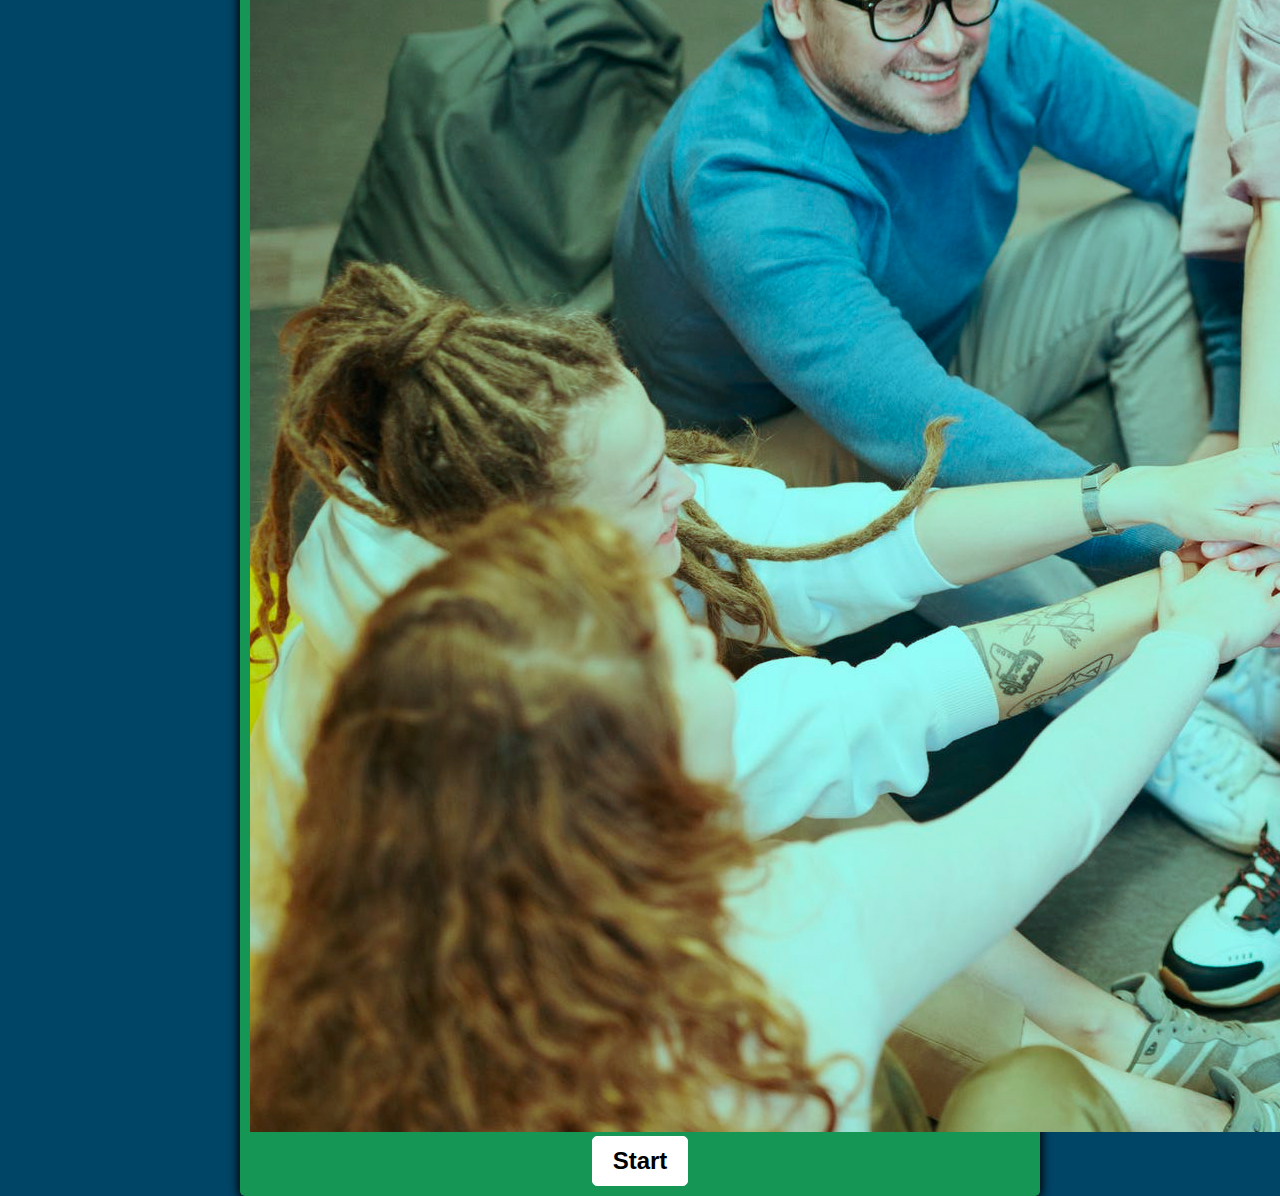
==== Kodning/index.html @ 366a4020 "Update index.html" ====
<!DOCTYPE html>
<html lang="en" dir="ltr">
  <head>
    <meta charset="utf-8">
    <meta name="viewport" content="width=device-width, initial-scale=1.0">
    <meta http-equiv="X-UA-Compatible" content="ie=edge">
    <link href="css/style.css" rel="stylesheet">
    <script defer src="javascript/script.js"></script>
    <title>Quiz App</title>
  </head>
  <body>
    <div class="container">
      <img src="img/venner.png" class="venner">
      <div id="question-container" class="hide">
        <div id="question">Question</div>
        <div id="answer-buttons" class="btn-grid">
          <button class="btn">Answer 1</button>
          <button class="btn">Answer 2</button>
          <button class="btn">Answer 3</button>
          <button class="btn">Answer 4</button>
        </div>
      </div>
      <div class="controls">
        <button id="start-btn" class="start-btn btn">Start</button>
        <button id="back-btn" class="back-btn btn hide">Tilbage</button>
        <button id="next-btn" class="next-btn btn hide">Næste</button>
      </div>
    </div>

  </body>
</html>
---- Kodning/css/style.css ----
*, *::before, *::after {
  box-sizing: border-box;
  font-family: sans-serif;
}


:root {
  --hue-neutral: 200;
  --hue-wrong: 200;
  --hue-correct: 200;
}

body {
  --hue: var(--hue-neutral);
  padding: 0;
  margin:0;
  display: flex;
  width: 100vw;
  height: 100vh;
  justify-content: center;
  align-items: center;
  background-color: hsl(var(--hue), 100%, 20%);
}

.venner {
    background-image: url("img/venner.png");
    background-color: #cccccc;
}

body.correct {
  --hue: var(--hue-correct);
}

body.wrong {
  --hue: var(--hue-wrong);
}

.container {
  width: 800px;
  max-width: 80%;
  background-color: #159655;
  border-radius: 5px;
  padding: 10px;
  box-shadow: 0 0 10px 2px;
}

.btn-grid {
  display: grid;
  grid-template-columns: repeat(2, auto);
  gap: 10px;
  margin: 20px 0;
}

.btn {
  --hue: var(--hue-neutral);
  border: 1px solid hsl(var(--hue), 100%, 100%);
  background-color: white;
  border-radius: 5px;
  padding: 5px 10px;
  color: black;
  outline: none;
}

.btn:hover {
  border-color: #159655;
}

.btn:correct {
  --hue: var(--hue-correct);
}

.btn:wrong {
  --hue: var(--hue-wrong);
}

.start-btn, .next-btn {
  font-size: 1.5rem;
  font-weight: bold;
  padding: 10px 20px;
}

.controls {
  display: flex;
  justify-content: center;
  align-items: center;
}

.hide {
  display: none;
}
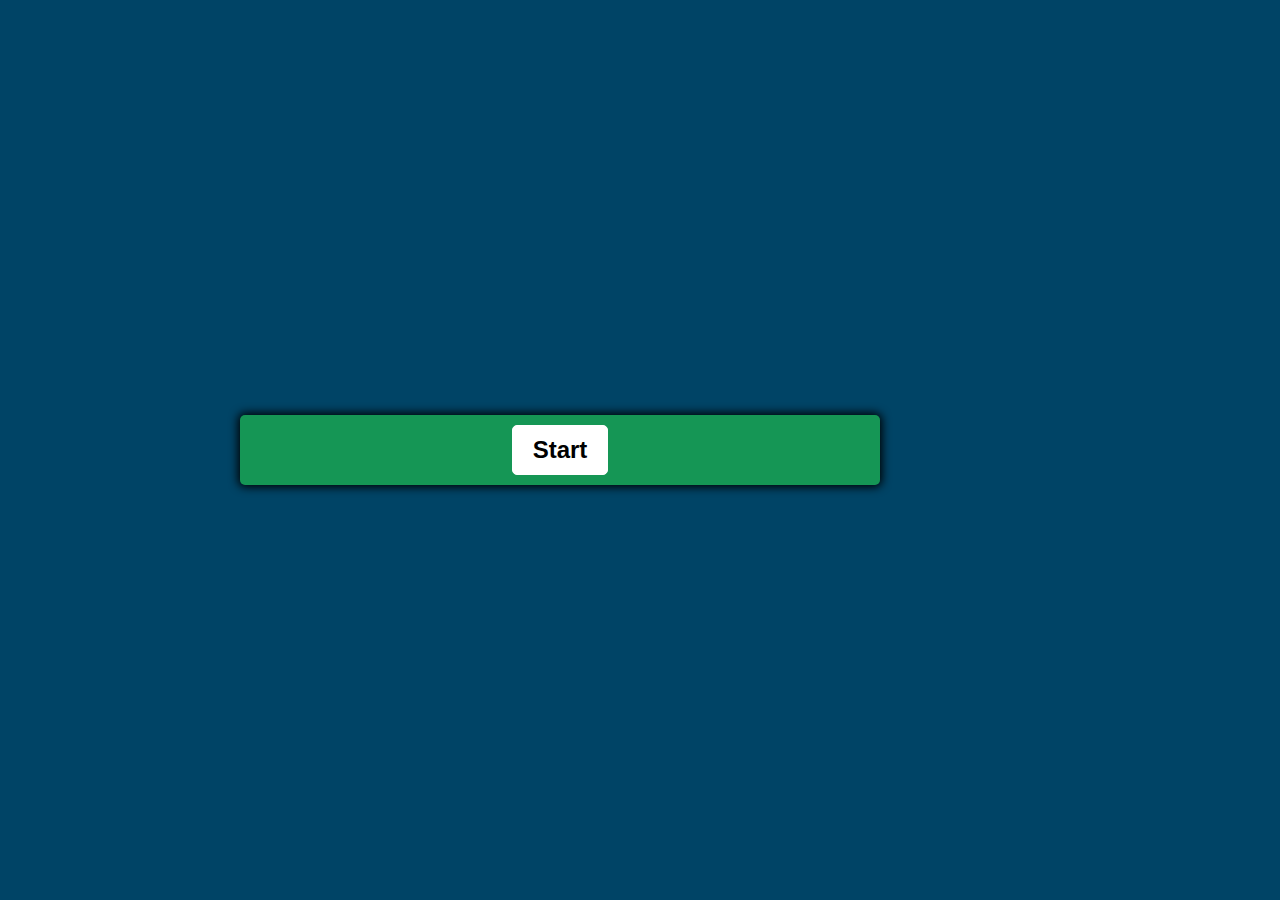
==== commit 4927a0e6: "Update index.html" ====
--- a/Kodning/index.html
+++ b/Kodning/index.html
@@ -9,8 +9,8 @@
     <title>Quiz App</title>
   </head>
   <body>
+    <div class="backgroundImg">
     <div class="container">
-      <img src="img/venner.png" class="venner">
       <div id="question-container" class="hide">
         <div id="question">Question</div>
         <div id="answer-buttons" class="btn-grid">
@@ -26,6 +26,6 @@
         <button id="next-btn" class="next-btn btn hide">Næste</button>
       </div>
     </div>
-
+    </div>
   </body>
 </html>
--- a/Kodning/css/style.css
+++ b/Kodning/css/style.css
@@ -2,7 +2,6 @@
   box-sizing: border-box;
   font-family: sans-serif;
 }
-
 
 :root {
   --hue-neutral: 200;
@@ -22,9 +21,8 @@
   background-color: hsl(var(--hue), 100%, 20%);
 }
 
-.venner {
+.backgroundImg  {
     background-image: url("img/venner.png");
-    background-color: #cccccc;
 }
 
 body.correct {
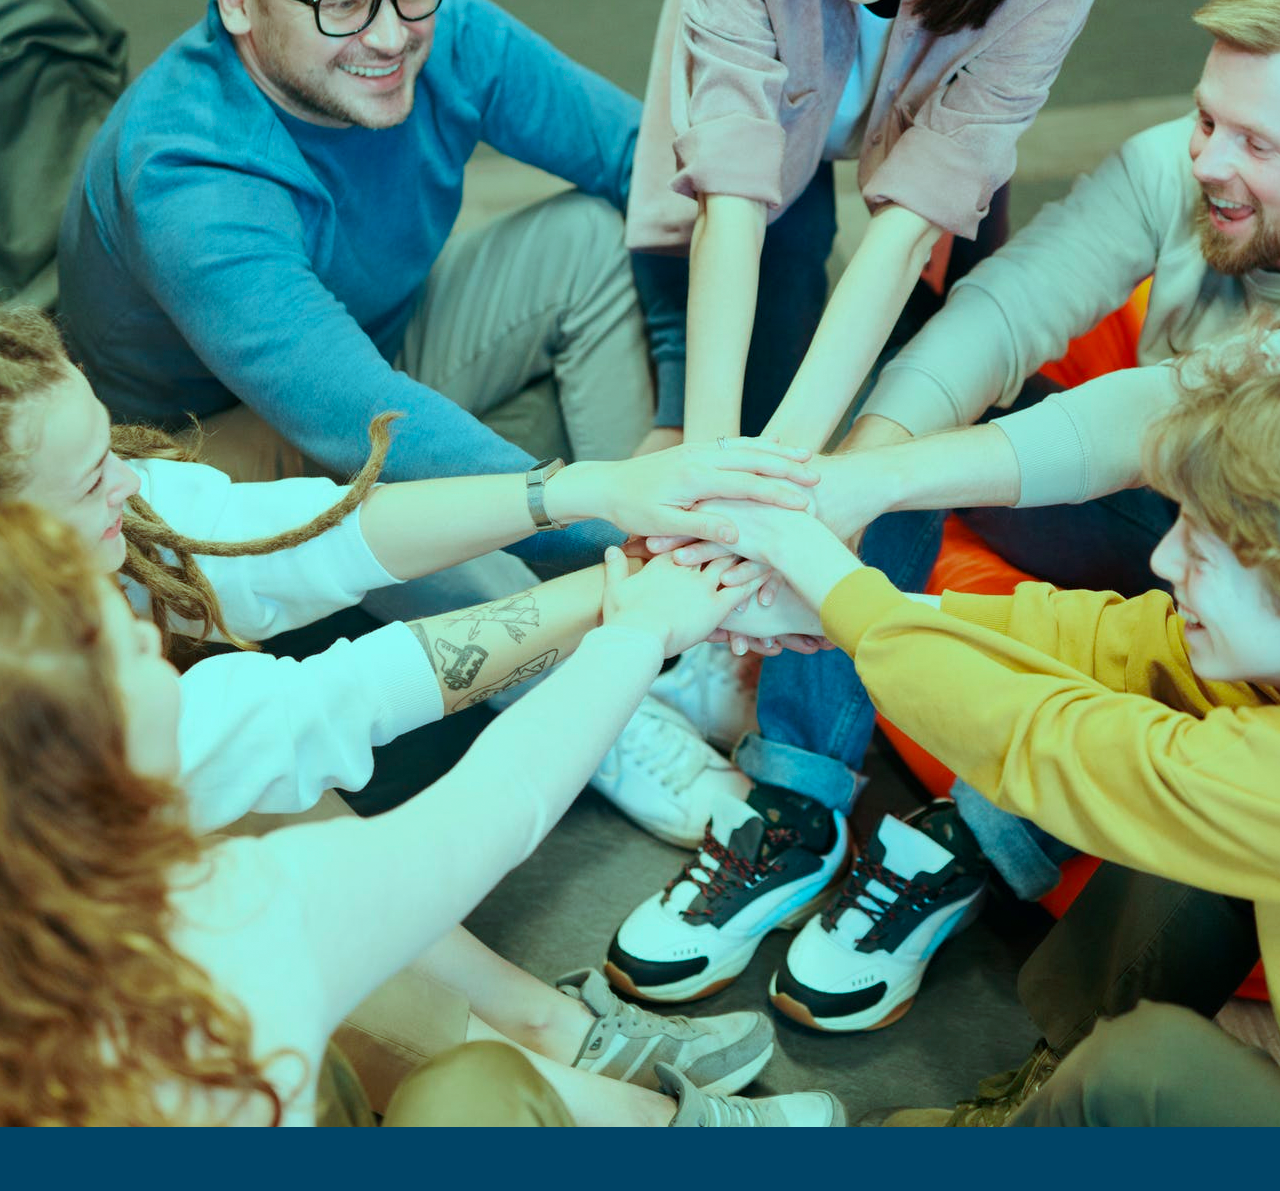
==== commit 3fae0e60: "Update index.html" ====
--- a/Kodning/index.html
+++ b/Kodning/index.html
@@ -11,6 +11,7 @@
   <body>
     <div class="backgroundImg">
     <div class="container">
+      <img src="img/venner.png" class="venner">
       <div id="question-container" class="hide">
         <div id="question">Question</div>
         <div id="answer-buttons" class="btn-grid">
--- a/Kodning/css/style.css
+++ b/Kodning/css/style.css
@@ -2,6 +2,7 @@
   box-sizing: border-box;
   font-family: sans-serif;
 }
+
 
 :root {
   --hue-neutral: 200;
@@ -21,8 +22,22 @@
   background-color: hsl(var(--hue), 100%, 20%);
 }
 
+<<<<<<< HEAD
 .backgroundImg  {
     background-image: url("img/venner.png");
+=======
+<<<<<<< HEAD
+.venner {
+    background-image: url("img/venner.png");
+    background-color: #cccccc;
+=======
+body  {
+    background-image: url("img/venner.png");
+    background-color: #cccccc;
+    background-size: cover;
+    background-position: center;
+>>>>>>> d4805725952f4420404d97a0292e33e214b3b34f
+>>>>>>> 8dfb82b7a24ff7bcf48d5f865ebe2136b98d50a0
 }
 
 body.correct {
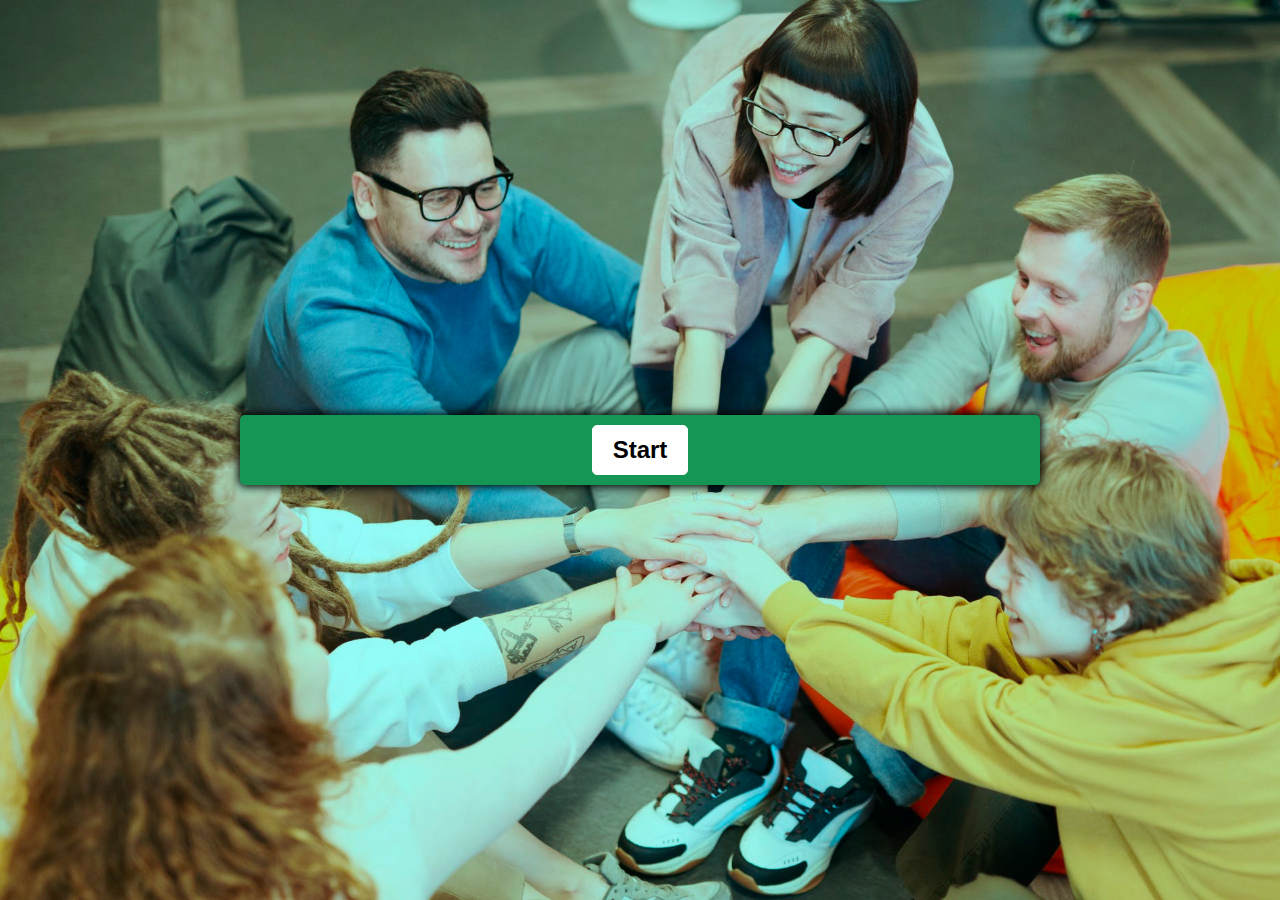
==== commit 68194bcb: "Update index.html" ====
--- a/Kodning/index.html
+++ b/Kodning/index.html
@@ -9,9 +9,7 @@
     <title>Quiz App</title>
   </head>
   <body>
-    <div class="backgroundImg">
     <div class="container">
-      <img src="img/venner.png" class="venner">
       <div id="question-container" class="hide">
         <div id="question">Question</div>
         <div id="answer-buttons" class="btn-grid">
@@ -27,6 +25,6 @@
         <button id="next-btn" class="next-btn btn hide">Næste</button>
       </div>
     </div>
-    </div>
+
   </body>
 </html>
--- a/Kodning/css/style.css
+++ b/Kodning/css/style.css
@@ -19,25 +19,8 @@
   height: 100vh;
   justify-content: center;
   align-items: center;
-  background-color: hsl(var(--hue), 100%, 20%);
-}
-
-<<<<<<< HEAD
-.backgroundImg  {
-    background-image: url("img/venner.png");
-=======
-<<<<<<< HEAD
-.venner {
-    background-image: url("img/venner.png");
-    background-color: #cccccc;
-=======
-body  {
-    background-image: url("img/venner.png");
-    background-color: #cccccc;
-    background-size: cover;
-    background-position: center;
->>>>>>> d4805725952f4420404d97a0292e33e214b3b34f
->>>>>>> 8dfb82b7a24ff7bcf48d5f865ebe2136b98d50a0
+  background-image: url(../img/venner.png);
+  background-size: cover;
 }
 
 body.correct {
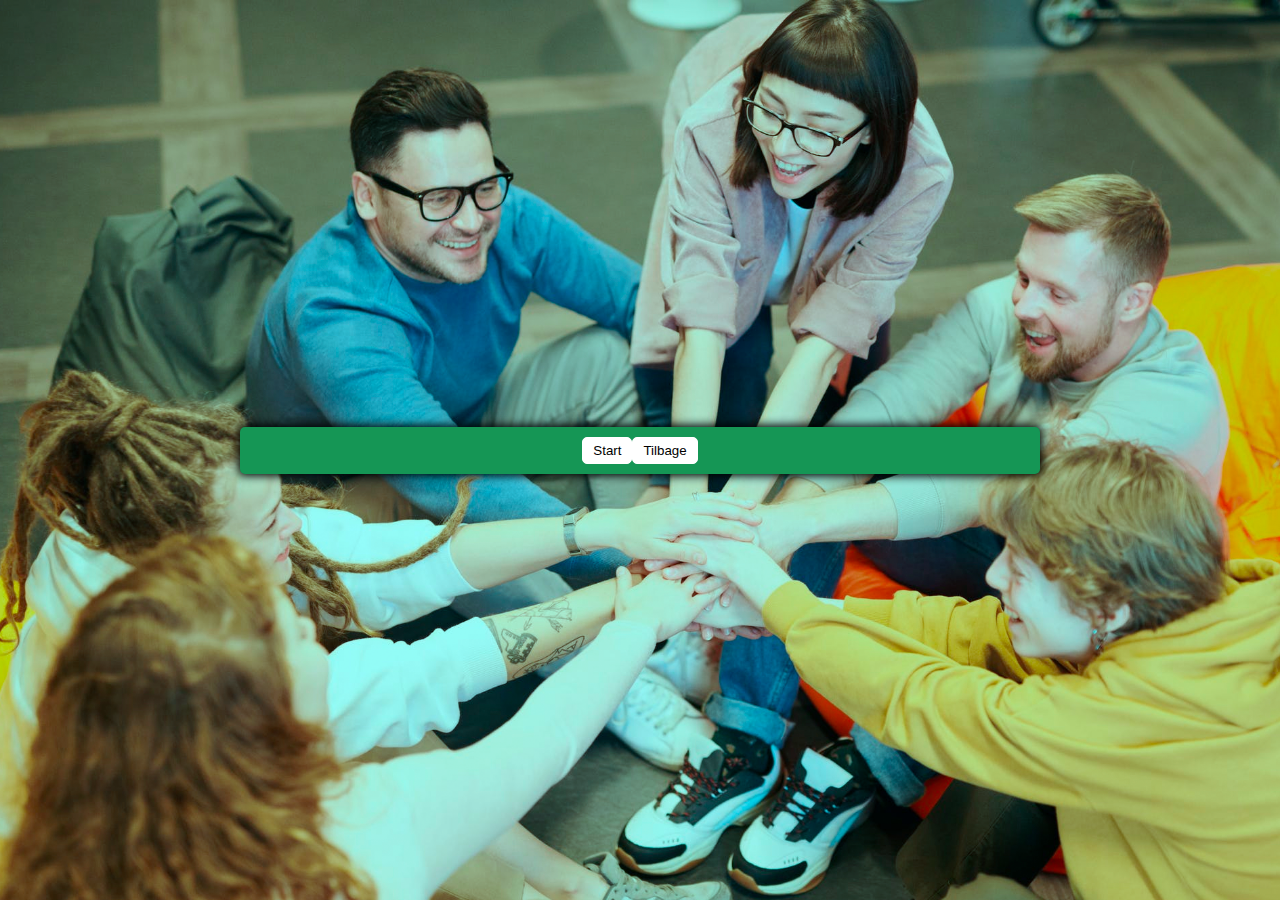
==== commit 0b2ee236: "Update index.html" ====
--- a/Kodning/index.html
+++ b/Kodning/index.html
@@ -6,7 +6,7 @@
     <meta http-equiv="X-UA-Compatible" content="ie=edge">
     <link href="css/style.css" rel="stylesheet">
     <script defer src="javascript/script.js"></script>
-    <title>Quiz App</title>
+    <title>Test App</title>
   </head>
   <body>
     <div class="container">
@@ -21,10 +21,9 @@
       </div>
       <div class="controls">
         <button id="start-btn" class="start-btn btn">Start</button>
-        <button id="back-btn" class="back-btn btn hide">Tilbage</button>
         <button id="next-btn" class="next-btn btn hide">Næste</button>
+        <button id="back-btn" class="back-btn btn">Tilbage</button>
       </div>
     </div>
-
   </body>
 </html>
--- a/Kodning/css/style.css
+++ b/Kodning/css/style.css
@@ -2,7 +2,6 @@
   box-sizing: border-box;
   font-family: sans-serif;
 }
-
 
 :root {
   --hue-neutral: 200;
@@ -69,7 +68,7 @@
   --hue: var(--hue-wrong);
 }
 
-.start-btn, .next-btn {
+.start-btn, .next-btn, {
   font-size: 1.5rem;
   font-weight: bold;
   padding: 10px 20px;
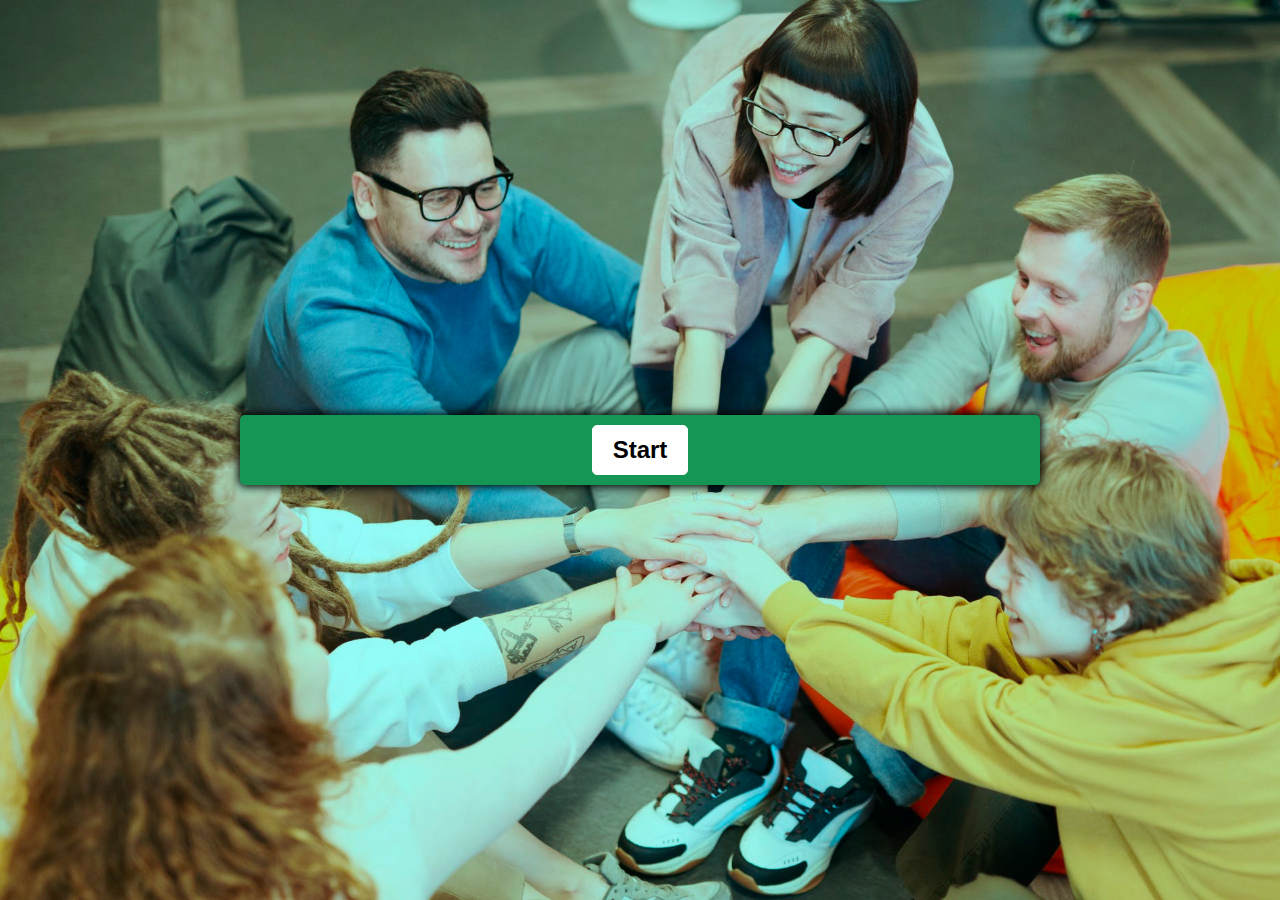
==== commit 0248330a: "Update index.html" ====
--- a/Kodning/index.html
+++ b/Kodning/index.html
@@ -22,7 +22,7 @@
       <div class="controls">
         <button id="start-btn" class="start-btn btn">Start</button>
         <button id="next-btn" class="next-btn btn hide">Næste</button>
-        <button id="back-btn" class="back-btn btn">Tilbage</button>
+        <button id="back-btn" class="back-btn btn hide">Tilbage</button>
       </div>
     </div>
   </body>
--- a/Kodning/css/style.css
+++ b/Kodning/css/style.css
@@ -68,7 +68,7 @@
   --hue: var(--hue-wrong);
 }
 
-.start-btn, .next-btn, {
+.start-btn, .next-btn, .back-btn {
   font-size: 1.5rem;
   font-weight: bold;
   padding: 10px 20px;
